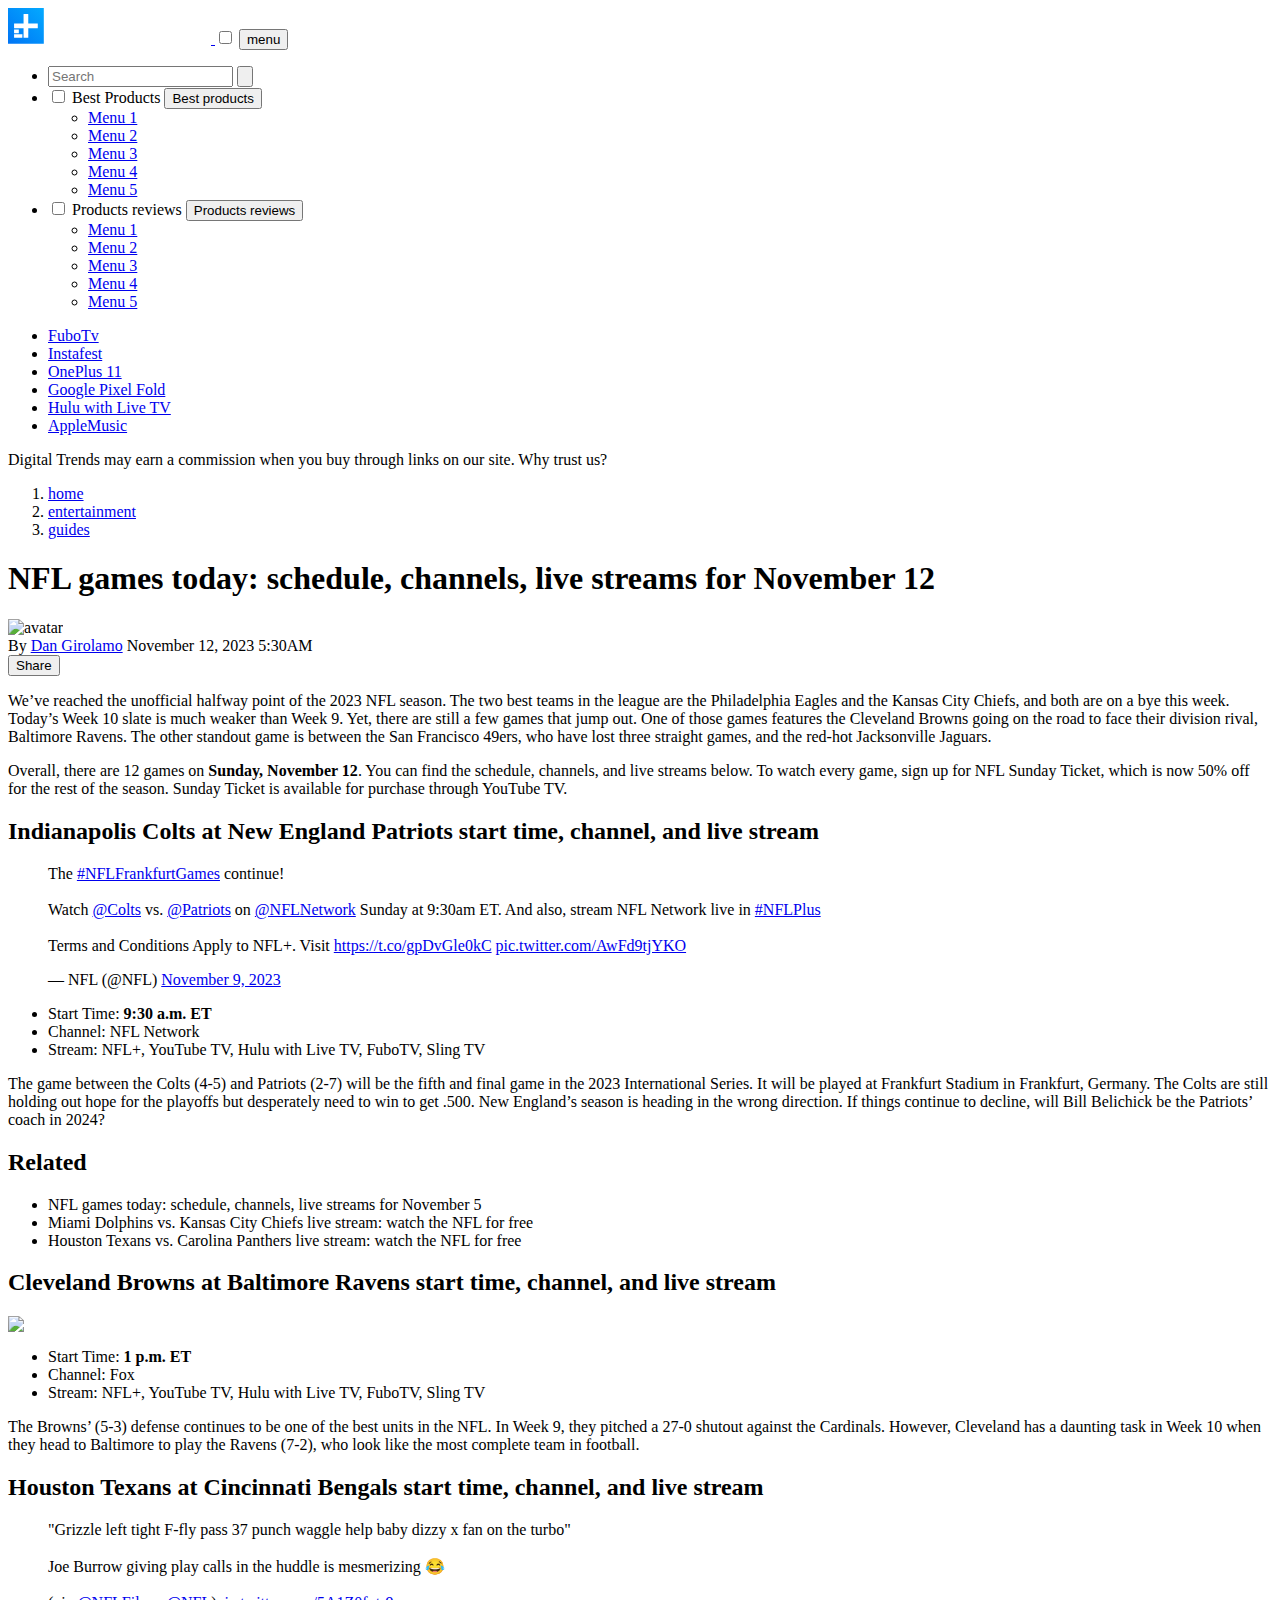
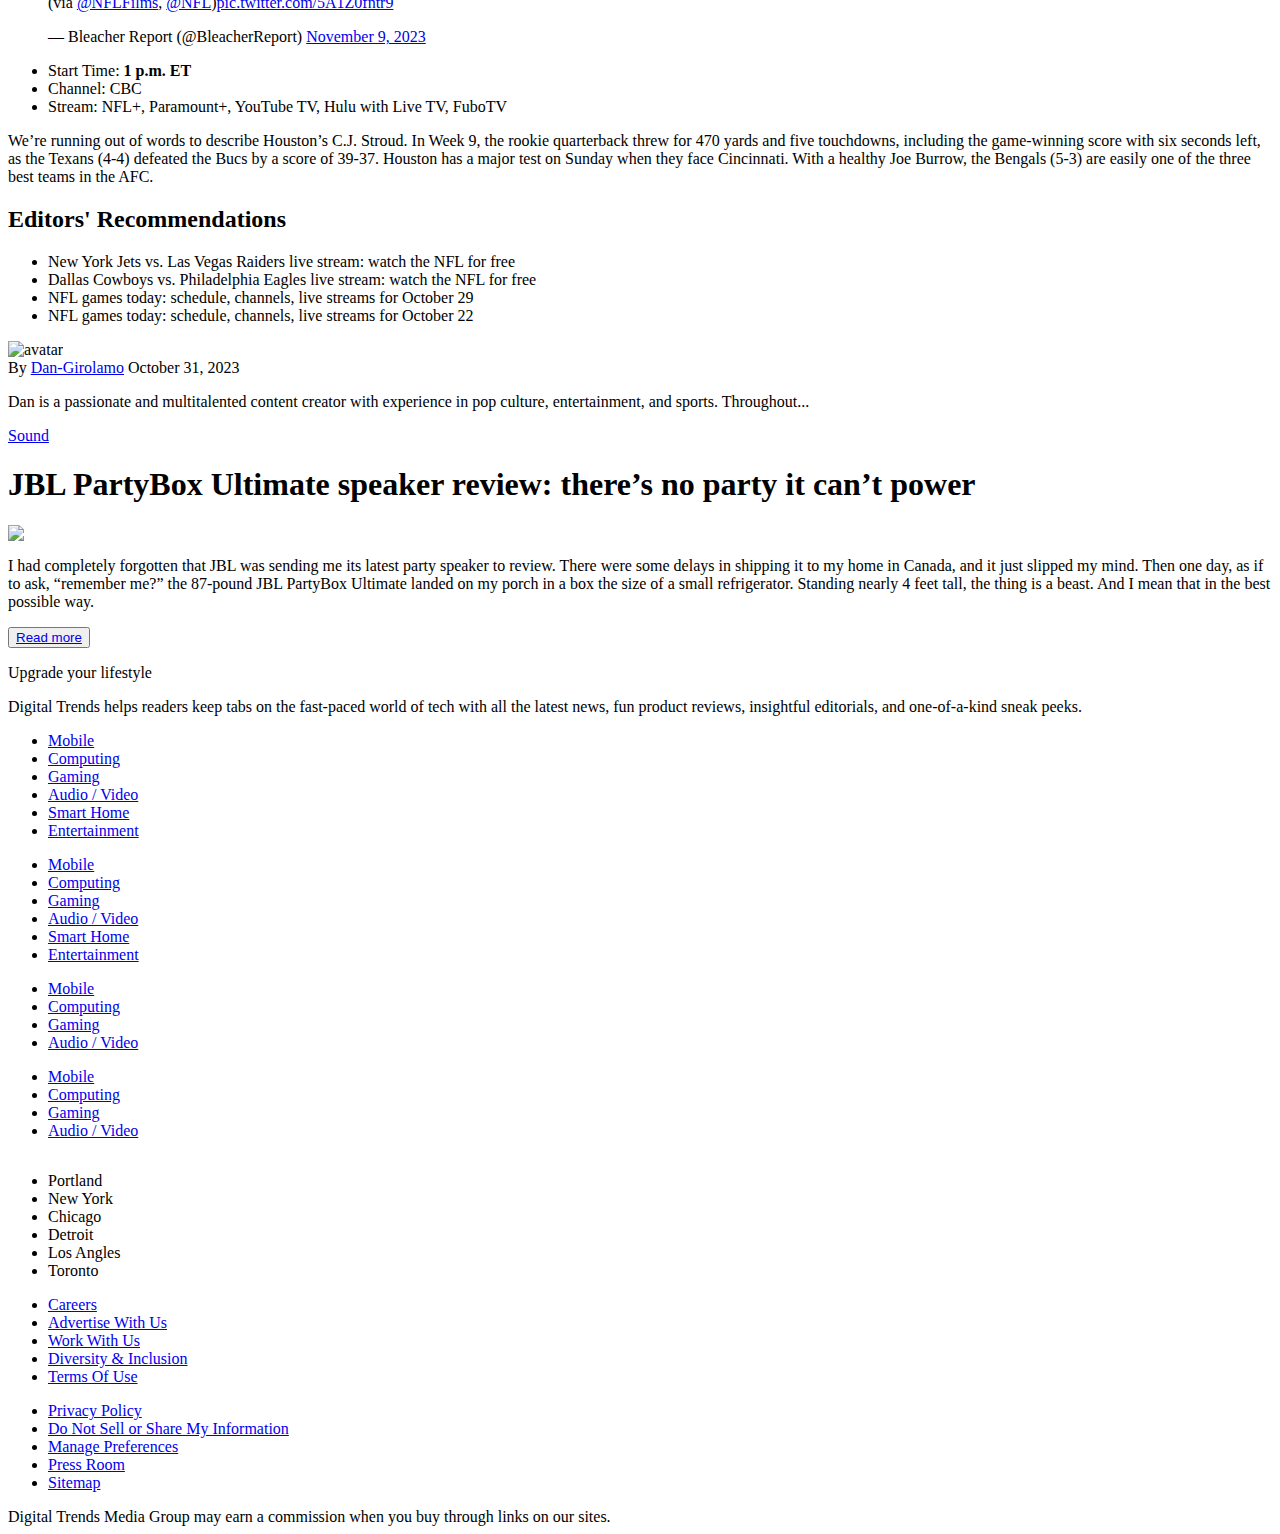
==== nfl.html @ be32e806 "nfl" ====
<html lang="en">

<head>
    <meta charset="UTF-8">
    <meta http-equiv="X-UA-Compatible" content="IE=edge">
    <meta name="viewport" content="width=device-width, initial-scale=1.0">
    <!-- CSS only -->
    <link href="https://cdn.jsdelivr.net/npm/bootstrap@5.2.3/dist/css/bootstrap.min.css" rel="stylesheet"
          integrity="sha384-rbsA2VBKQhggwzxH7pPCaAqO46MgnOM80zW1RWuH61DGLwZJEdK2Kadq2F9CUG65" crossorigin="anonymous">
    <link rel="stylesheet" href="styles/styles.css">
    <link rel="stylesheet" href="styles/desktop.css">
    <link rel="stylesheet" href="styles/digitaltrends/digitaltrends.css">
    <link rel="stylesheet" href="styles/reset.css">
    <link rel="stylesheet" href="fontawesome/css/fontawesome.min.css">
    <link rel="stylesheet" href="fontawesome/css/brands.min.css">
    <link rel="stylesheet" href="fontawesome/css/solid.min.css">
    <link rel="stylesheet" href="styles/image-gallery.css">

    <script src="https://ajax.googleapis.com/ajax/libs/jquery/3.6.1/jquery.min.js"></script>
    <title>Document</title>
</head>

<body>
<header class="top-bar">
    <nav class="top-bar__inner">
        <a href="/" class="top-bar__logo">
            <svg width="203" height="36" viewBox="0 0 203 36" xmlns="http://www.w3.org/2000/svg">
                <path
                        d="M52.5559 14.8375L52.3016 14.5549C51.3126 13.4246 49.8997 12.8312 48.0912 12.8312C44.2765 12.8312 41.2812 16.1373 41.2812 20.3477C41.2812 24.558 44.2765 27.8641 48.0912 27.8641C49.8997 27.8641 51.3126 27.2707 52.3016 26.1404L52.5559 25.8578V27.4685H56.6249V7.06677L52.5559 8.53615V14.8375ZM48.9672 24.0493C46.8197 24.0493 45.3785 22.58 45.3785 20.3759C45.3785 18.1718 46.8197 16.7025 48.9672 16.7025C51.1148 16.7025 52.5559 18.1718 52.5559 20.3759C52.5559 22.5517 51.1148 24.0493 48.9672 24.0493Z"
                        fill="white"></path>
                <path
                        d="M60.9197 6.72577C59.5917 6.72577 58.4331 7.85606 58.4331 9.2124C58.4331 10.5687 59.5634 11.699 60.9197 11.699C62.2478 11.699 63.4064 10.5687 63.4064 9.2124C63.4064 7.85606 62.2478 6.72577 60.9197 6.72577Z"
                        fill="white"></path>
                <path d="M62.9558 13.2266H58.8867V27.4682H62.9558V13.2266Z" fill="white"></path>
                <path d="M86.9169 13.2258H82.8479V27.4675H86.9169V13.2258Z" fill="white"></path>
                <path
                        d="M93.3893 22.41V17.1259H95.7912L97.3171 13.2265H93.3893V9.24219L89.3203 10.8528V22.4383C89.3203 26.027 91.1853 27.6659 95.2261 27.6659C95.9325 27.6659 96.6954 27.6094 97.5432 27.5246L95.6499 23.8229C94.1805 23.8229 93.3893 23.7946 93.3893 22.41Z"
                        fill="white"></path>
                <path
                        d="M108.703 14.8349L108.449 14.5523C107.46 13.422 106.047 12.8286 104.239 12.8286C100.424 12.8286 97.4288 16.1347 97.4288 20.345C97.4288 24.5553 100.424 27.8614 104.239 27.8614C106.047 27.8614 107.46 27.268 108.449 26.1377L108.703 25.8552V27.4658H112.772V13.2242H108.703V14.8349ZM105.115 24.0467C102.967 24.0467 101.526 22.5773 101.526 20.3733C101.526 18.1692 102.967 16.6998 105.115 16.6998C107.262 16.6998 108.703 18.1692 108.703 20.3733C108.703 22.5491 107.262 24.0467 105.115 24.0467Z"
                        fill="white"></path>
                <path d="M114.977 27.4671H119.074V6.61328L114.977 8.0544V27.4671Z" fill="white"></path>
                <path
                        d="M126.816 9.10223L122.719 10.5716L122.69 13.2278H121.306V17.1273H122.69V22.4114C122.69 24.2481 123.029 25.4914 123.792 26.3109C124.612 27.1868 125.912 27.5824 127.918 27.5824C128.483 27.5824 129.076 27.5542 129.755 27.4977V23.8242C129.415 23.8525 129.161 23.8525 128.935 23.8525C128.2 23.8525 127.692 23.7677 127.353 23.5699C126.957 23.3439 126.759 22.9765 126.759 22.4114V17.1273H129.755V13.2278H126.759L126.816 9.10223Z"
                        fill="white"></path>
                <path
                        d="M147.839 12.8286C143.431 12.8286 140.238 15.9934 140.238 20.345C140.238 24.7814 143.487 27.8614 148.15 27.8614C150.806 27.8614 152.869 26.929 154.281 25.064L151.032 23.199C150.382 23.8772 149.336 24.2728 148.206 24.2728C146.313 24.2728 145.098 23.5663 144.589 22.1535L144.533 21.9557H154.931C155.016 21.4471 155.073 20.9102 155.073 20.345C155.073 16.0499 151.964 12.8286 147.839 12.8286ZM144.448 18.9887L144.504 18.8191C144.928 17.265 146.115 16.4173 147.81 16.4173C149.421 16.4173 150.608 17.2932 151.032 18.8191L151.088 18.9887H144.448Z"
                        fill="white"></path>
                <path
                        d="M165.669 12.8286C163.889 12.8286 162.42 13.4503 161.628 14.5523L161.374 14.8914V13.2807L157.305 14.7218V27.4658H161.374V19.6951C161.374 17.7171 162.42 16.5586 164.228 16.5586C165.528 16.5586 166.884 17.2933 166.884 19.356V27.4941H170.953V18.7061C170.981 14.6371 168.297 12.8286 165.669 12.8286Z"
                        fill="white"></path>
                <path
                        d="M184.572 14.8352L184.317 14.5526C183.328 13.4223 181.915 12.8289 180.107 12.8289C176.292 12.8289 173.297 16.135 173.297 20.3453C173.297 24.5556 176.292 27.8617 180.107 27.8617C181.915 27.8617 183.328 27.2683 184.317 26.138L184.572 25.8555V27.4661H188.641V7.48828L184.572 8.9294V14.8352ZM180.955 24.047C178.807 24.047 177.366 22.5776 177.366 20.3736C177.366 18.1695 178.807 16.7001 180.955 16.7001C183.102 16.7001 184.543 18.1695 184.543 20.3736C184.571 22.5494 183.13 24.047 180.955 24.047Z"
                        fill="white"></path>
                <path
                        d="M141.622 12.9416C141.227 12.8569 140.859 12.8286 140.464 12.8286H140.435H140.407C138.655 12.8286 137.271 13.3938 136.451 14.4675L136.197 14.7784V13.2807L136.112 13.309V13.2525L132.043 13.422V27.4941H136.197V19.6951C136.197 17.7454 137.186 16.6151 138.91 16.5586C139.475 15.1457 140.407 13.9024 141.622 12.9416Z"
                        fill="white"></path>
                <path
                        d="M76.4621 14.8349L76.2078 14.5523C75.2187 13.422 73.8059 12.8286 71.9974 12.8286C68.1827 12.8286 65.1874 16.1347 65.1874 20.345C65.1874 24.5554 68.1827 27.8614 71.9974 27.8614C73.7494 27.8614 75.1622 27.2963 76.1512 26.2225L76.4055 25.94V28.6244C76.4055 30.7719 74.5688 32.0718 72.8169 32.0718C71.1215 32.0718 69.7368 31.224 69.2282 29.8677L69.1152 29.5569L65.4418 30.885L65.5265 31.1958C66.6003 34.1063 69.4543 35.9995 72.8169 35.9995C77.225 35.9995 80.5594 32.8347 80.5594 28.6526V13.2242H76.4903V14.8349H76.4621ZM72.8734 24.0467C70.7258 24.0467 69.2847 22.5773 69.2847 20.3733C69.2847 18.1692 70.7258 16.6998 72.8734 16.6998C75.0209 16.6998 76.4621 18.1692 76.4621 20.3733C76.4621 22.5491 75.0209 24.0467 72.8734 24.0467Z"
                        fill="white"></path>
                <path
                        d="M84.9398 6.72656C83.6117 6.72656 82.4531 7.85685 82.4531 9.2132C82.4531 10.5695 83.5834 11.6998 84.9398 11.6998C86.2679 11.6998 87.4264 10.5695 87.4264 9.2132C87.4264 7.85685 86.2961 6.72656 84.9398 6.72656Z"
                        fill="white"></path>
                <path
                        d="M197.286 18.6199C196.071 18.3091 195.11 18.0548 195.11 17.3484C195.11 16.755 195.619 16.3876 196.467 16.3876C197.145 16.3876 197.682 16.6137 198.105 17.1223L201.864 15.7942L201.948 15.766C200.79 13.901 198.812 12.8555 196.467 12.8555C193.697 12.8555 190.9 14.2966 190.9 17.4896C190.9 20.5979 193.754 21.3891 195.817 21.9825C197.06 22.3216 198.049 22.6042 198.049 23.2824C198.049 23.7627 197.766 24.3279 196.325 24.3279C195.365 24.3279 194.602 23.9888 194.121 23.3106L190.278 24.667H190.25C191.324 26.8145 193.415 27.9166 196.325 27.9166C199.179 27.9166 202.231 26.7015 202.231 23.2824C202.259 19.9198 199.377 19.1568 197.286 18.6199Z"
                        fill="white"></path>
                <path
                        d="M35.7454 35.8301H0.0565144C0.0282572 35.8301 0 35.8019 0 35.7736V0.0565144C0 0.0282572 0.0282572 0 0.0565144 0H35.7454C35.7736 0 35.8019 0.0282572 35.8019 0.0565144V35.7454C35.8301 35.8019 35.8019 35.8301 35.7454 35.8301Z"
                        fill="url(#paint0_linear_732_147)"></path>
                <path
                        d="M29.5 15.5691H20.2599V6.32902C20.2599 6.18774 20.1469 6.07471 20.0056 6.07471H15.8236C15.6823 6.07471 15.5692 6.18774 15.5692 6.32902V15.5691H6.32914C6.18786 15.5691 6.07483 15.6822 6.07483 15.8234V20.0338C6.07483 20.1751 6.18786 20.2881 6.32914 20.2881H15.5692V29.5282C15.5692 29.6695 15.6823 29.7825 15.8236 29.7825H20.0339C20.1752 29.7825 20.2882 29.6695 20.2882 29.5282V20.2598H29.5283C29.6696 20.2598 29.7826 20.1468 29.7826 20.0055V15.8234C29.7261 15.6822 29.6131 15.5691 29.5 15.5691Z"
                        fill="white"></path>
                <path
                        d="M6.32902 25.1781H10.5676C10.7089 25.1781 10.8219 25.0651 10.8219 24.9238V21.872C10.8219 21.7307 10.7089 21.6177 10.5676 21.6177H6.32902C6.18774 21.6177 6.07471 21.7307 6.07471 21.872V24.8955C6.07471 25.0651 6.18774 25.1781 6.32902 25.1781Z"
                        fill="white"></path>
                <path
                        d="M14.128 26.1958H6.32902C6.18774 26.1958 6.07471 26.3088 6.07471 26.4501V29.4736C6.07471 29.6149 6.18774 29.728 6.32902 29.728H14.128C14.2693 29.728 14.3823 29.6149 14.3823 29.4736V26.4501C14.3541 26.3088 14.241 26.1958 14.128 26.1958Z"
                        fill="white"></path>
                <defs>
                    <linearGradient id="paint0_linear_732_147" x1="0.0206909" y1="35.7987" x2="35.7987" y2="0.0206896"
                                    gradientUnits="userSpaceOnUse">
                        <stop stop-color="#0074F5"></stop>
                        <stop offset="1" stop-color="#03AAFF"></stop>
                    </linearGradient>
                </defs>
            </svg>
        </a>
        <input type="checkbox" id="ham-menu-cb" class="d-none">
        <button class="top-bar__ham  ham-bg" id="ham-menu-toggle">
            menu
        </button>
        <div class="prim-menu" id="prim-menu-cont">
            <div class="wrapper-content">

                <ul>
                    <li class="prim-menu-search">
                        <div class="prim-menu-search-wrapper">
                            <input type="text" class="prim-menu-search-input" placeholder="Search">
                            <input type="button" class="prim-menu-search-btn">
                        </div>
                    </li>
                    <li class="prim-menu-item" id="m-item-0">
                        <input class="menu-toggle" id="m-cb-0" type="checkbox">
                        <label class="menu-label" id="m-lbl-0">Best Products</label>
                        <button class="menu-btn" id="m-btn-0">Best products</button>
                        <ul class="prim-menu-sub-list" id="m-list-0">
                            <li class="prim-menu-sub-item"><a href="#">Menu 1</a></li>
                            <li class="prim-menu-sub-item"><a href="#">Menu 2</a></li>
                            <li class="prim-menu-sub-item"><a href="#">Menu 3</a></li>
                            <li class="prim-menu-sub-item"><a href="#">Menu 4</a></li>
                            <li class="prim-menu-sub-item"><a href="#">Menu 5</a></li>
                        </ul>
                    </li>
                    <li class="prim-menu-item" id="m-item-1">
                        <input class="menu-toggle" id="m-cb-1" type="checkbox">
                        <label class="menu-label" id="m-lbl-1">Products reviews</label>
                        <button class="menu-btn" id="m-btn-1">Products reviews</button>
                        <ul class="prim-menu-sub-list" id="m-list-1">
                            <li class="prim-menu-sub-item"><a href="#">Menu 1</a></li>
                            <li class="prim-menu-sub-item"><a href="#">Menu 2</a></li>
                            <li class="prim-menu-sub-item"><a href="#">Menu 3</a></li>
                            <li class="prim-menu-sub-item"><a href="#">Menu 4</a></li>
                            <li class="prim-menu-sub-item"><a href="#">Menu 5</a></li>
                        </ul>
                    </li>
                </ul>
            </div>
        </div>
    </nav>
</header>
<div class="tag-menu">
    <ul class="tag-menu__list" id="slide-menu">
        <li class="tag-menu__item"><a href="#" class="tag-menu__link">FuboTv</a></li>
        <li class="tag-menu__item"><a href="#" class="tag-menu__link">Instafest</a></li>
        <li class="tag-menu__item"><a href="#" class="tag-menu__link">OnePlus 11</a></li>
        <li class="tag-menu__item"><a href="#" class="tag-menu__link">Google Pixel Fold</a></li>
        <li class="tag-menu__item"><a href="#" class="tag-menu__link">Hulu with Live TV</a></li>
        <li class="tag-menu__item"><a href="#" class="tag-menu__link">AppleMusic</a></li>
    </ul>
</div>

<!--Article content-->
<main class="wrapper-thin pb-5">
    <div class="art-header mb-5">
        <p class="note mt-4">
            Digital Trends may earn a commission when you buy through links on our site. Why trust us?
        </p>
        <div class="d-breadcrumb mt-4">
            <ol class="d-breadcrumb__list">
                <li class="d-breadcrumb__item"><a class="d-breadcrumb__link" href="#">home</a></li>
                <li class="d-breadcrumb__item"><a class="d-breadcrumb__link" href="#">entertainment</a></li>
                <li class="d-breadcrumb__item"><a class="d-breadcrumb__link" href="#">guides</a></li>
            </ol>
        </div>
        <h1 class="art-header__headline">
            NFL games today: schedule, channels, live streams for November 12
        </h1>

        <div class="art-header__info">
            <div class="art-header__author">
                <img src="https://www.digitaltrends.com/wp-content/uploads/2022/11/Dan-Girolamo-Headshot-2-1.jpg?resize=60%2C60&p=1"
                     alt="avatar" class="art-header__avatar">
                <div class="art-header__by">
                    <span class="art-header__name">
                        By
                        <a href="#" class="art-header__author-link">Dan Girolamo</a>
                    </span>
                    <time>November 12, 2023 5:30AM</time>
                </div>
            </div>
            <button class="art-header__share">
                Share
            </button>
        </div>
    </div>


    <article class="c-article">
        <p class="c-article__paragraph">We’ve reached the unofficial halfway point of the 2023 NFL season. The two best
            teams in the league are the Philadelphia Eagles and the Kansas City Chiefs, and both are on a bye this week.
            Today’s Week 10 slate is much weaker than Week 9. Yet, there are still a few games that jump out. One of
            those games features the Cleveland Browns going on the road to face their division rival, Baltimore Ravens.
            The other standout game is between the San Francisco 49ers, who have lost three straight games, and the
            red-hot Jacksonville Jaguars.</p>
        <p class="c-article__paragraph">Overall, there are 12 games on <strong>Sunday, November 12</strong>. You can
            find the schedule,
            channels, and live streams below. To watch every game, sign up for NFL Sunday Ticket, which is now 50% off
            for the rest of the season. Sunday Ticket is available for purchase through YouTube TV.</p>
        <h2 class="c-article__title">Indianapolis Colts at New England Patriots start time, channel, and live
            stream</h2>

        <!--        Twitter post-->
        <div class="d-flex justify-content-center">

            <blockquote class="twitter-tweet"><p lang="en" dir="ltr">The <a
                    href="https://twitter.com/hashtag/NFLFrankfurtGames?src=hash&amp;ref_src=twsrc%5Etfw">#NFLFrankfurtGames</a>
                continue!<br><br>Watch <a href="https://twitter.com/Colts?ref_src=twsrc%5Etfw">@Colts</a> vs. <a
                        href="https://twitter.com/Patriots?ref_src=twsrc%5Etfw">@Patriots</a> on <a
                        href="https://twitter.com/nflnetwork?ref_src=twsrc%5Etfw">@NFLNetwork</a> Sunday at 9:30am ET.
                And
                also, stream NFL Network live in <a
                        href="https://twitter.com/hashtag/NFLPlus?src=hash&amp;ref_src=twsrc%5Etfw">#NFLPlus</a>
                <br><br>Terms
                and Conditions Apply to NFL+. Visit <a href="https://t.co/gpDvGle0kC">https://t.co/gpDvGle0kC</a> <a
                        href="https://t.co/AwFd9tjYKO">pic.twitter.com/AwFd9tjYKO</a></p>&mdash; NFL (@NFL) <a
                    href="https://twitter.com/NFL/status/1722648086688788781?ref_src=twsrc%5Etfw">November 9, 2023</a>
            </blockquote>
            <script async src="https://platform.twitter.com/widgets.js" charset="utf-8"></script>
        </div>

        <ul class="c-article__list">
            <li>Start Time: <strong>9:30 a.m. ET</strong></li>
            <li>Channel: NFL Network</li>
            <li>Stream: NFL+, YouTube TV, Hulu with Live TV, FuboTV, Sling TV</li>
        </ul>


        <p class="c-article__paragraph">The game between the Colts (4-5) and Patriots (2-7) will be the fifth and final
            game in the 2023 International Series. It will be played at Frankfurt Stadium in Frankfurt, Germany. The
            Colts are still holding out hope for the playoffs but desperately need to win to get .500. New England’s
            season is heading in the wrong direction. If things continue to decline, will Bill Belichick be the
            Patriots’ coach in 2024?</p>

        <h2 class="c-article__title">Related</h2>
        <ul class="c-article__list c-article__list--links">
            <li>NFL games today: schedule, channels, live streams for November 5</strong></li>
            <li>Miami Dolphins vs. Kansas City Chiefs live stream: watch the NFL for free</li>
            <li>Houston Texans vs. Carolina Panthers live stream: watch the NFL for free</li>
        </ul>
        <h2 class="c-article__title">Cleveland Browns at Baltimore Ravens start time, channel, and live stream</h2>
        <img class="c-article__img" src="images/nfl/1.webp">
        <ul class="c-article__list">
            <li>Start Time:<strong> 1 p.m. ET</strong></li>
            <li>Channel: Fox</li>
            <li>Stream: NFL+, YouTube TV, Hulu with Live TV, FuboTV, Sling TV</li>
        </ul>
        <p class="c-article__paragraph">The Browns’ (5-3) defense continues to be one of the best units in the NFL. In
            Week 9, they pitched a 27-0 shutout against the Cardinals. However, Cleveland has a daunting task in Week 10
            when they head to Baltimore to play the Ravens (7-2), who look like the most complete team in football.</p>

        <h2 class="c-article__title">Houston Texans at Cincinnati Bengals start time, channel, and live stream</h2>
        <div class="d-flex justify-content-center">
            <blockquote class="twitter-tweet"><p lang="en" dir="ltr">&quot;Grizzle left tight F-fly pass 37 punch waggle
                help baby dizzy x fan on the turbo&quot; <br><br>Joe Burrow giving play calls in the huddle is
                mesmerizing
                😂<br><br>(via <a href="https://twitter.com/NFLFilms?ref_src=twsrc%5Etfw">@NFLFilms</a>, <a
                        href="https://twitter.com/NFL?ref_src=twsrc%5Etfw">@NFL</a>)<a href="https://t.co/5A1Z0fntr9">pic.twitter.com/5A1Z0fntr9</a>
            </p>&mdash; Bleacher Report (@BleacherReport) <a
                    href="https://twitter.com/BleacherReport/status/1722702971622797646?ref_src=twsrc%5Etfw">November 9,
                2023</a></blockquote>
            <script async src="https://platform.twitter.com/widgets.js" charset="utf-8"></script>
        </div>
        <ul class="c-article__list">
            <li>Start Time:<strong> 1 p.m. ET</strong></li>
            <li>Channel: CBC</li>
            <li>Stream: NFL+, Paramount+, YouTube TV, Hulu with Live TV, FuboTV</li>
        </ul>
        <p class="c-article__paragraph">We’re running out of words to describe Houston’s C.J. Stroud. In Week 9, the
            rookie quarterback threw for 470 yards and five touchdowns, including the game-winning score with six
            seconds left, as the Texans (4-4) defeated the Bucs by a score of 39-37. Houston has a major test on Sunday
            when they face Cincinnati. With a healthy Joe Burrow, the Bengals (5-3) are easily one of the three best
            teams in the AFC.</p>

        <h2 class="c-article__title">Editors' Recommendations</h2>
        <ul class="c-article__list c-article__list--links">
            <li>New York Jets vs. Las Vegas Raiders live stream: watch the NFL for free</li>
            <li>Dallas Cowboys vs. Philadelphia Eagles live stream: watch the NFL for free</li>
            <li>NFL games today: schedule, channels, live streams for October 29</li>
            <li>NFL games today: schedule, channels, live streams for October 22</li>
        </ul>

        <div class="c-article__footer">
            <div>
                <div class="art-header__author">
                    <img src="https://www.digitaltrends.com/wp-content/uploads/2022/11/Dan-Girolamo-Headshot-2-1.jpg?resize=60%2C60&p=1"
                         alt="avatar" class="art-header__avatar">
                    <div class="art-header__by">
                    <span class="art-header__name">
                        By
                        <a href="#" class="art-header__author-link col-6">Dan-Girolamo</a>
                    </span>
                        <time>October 31, 2023</time>
                    </div>
                </div>
            </div>
            <div>
                <p>Dan is a passionate and multitalented content creator with experience in pop culture, entertainment,
                    and sports. Throughout...</p>
            </div>
        </div>

        <div class="c-article__another-post mt-5">
            <p class="d-breadcrumb__item"><a class="d-breadcrumb__link" href="#">Sound</a></p>
            <h1 class="art-header__headline">
                JBL PartyBox Ultimate speaker review: there’s no party it can’t power
            </h1>
            <img class="c-article__img mt-5" src="images/jbl/main.webp">
            <p class="c-article__paragraph">I had completely forgotten that JBL was sending me its latest party speaker
                to
                review. There were some delays in shipping it to my home in Canada, and it just slipped my mind. Then
                one
                day, as if to ask, “remember me?” the 87-pound JBL PartyBox Ultimate landed on my porch in a box the
                size of
                a small refrigerator. Standing nearly 4 feet tall, the thing is a beast. And I mean that in the best
                possible way.
                <span class="grad"></span>
            </p>
            <button class="c-article__read-more"><a href="/jbl.html">Read more</a></button>
        </div>

    </article>

</main>


<footer class="footer">
    <div class="footer__inner">
        <div class="footer__top">
            <div class="footer__top-left">
                <p class="footer__title footer__title--xl">
                    Upgrade your lifestyle
                </p>
                <p class="footer__text">Digital Trends helps readers keep tabs on the fast-paced world of tech with all
                    the
                    latest news, fun product reviews, insightful editorials, and one-of-a-kind sneak peeks.</p>
            </div>
            <div class="footer__top-right">
                <div class="d-flex footer__social">
                    <a href="#">
                        <i class="fa-brands fa-facebook social__icon"></i>
                    </a>
                    <a href="#">
                        <i class="fa-brands fa-instagram social__icon"></i>
                    </a>
                    <a href="#">
                        <i class="fa-brands fa-twitter social__icon"></i>
                    </a>
                    <a href="#">
                        <i class="fa-brands fa-youtube social__icon"></i>
                    </a>
                    <a href="#">
                        <i class="fa-brands fa-pinterest social__icon"></i>
                    </a>
                    <a href="#">
                        <i class="fa-brands fa-pinterest social__icon"></i>
                    </a>
                    <a href="#">
                        <i class="fa-brands fa-linkedin social__icon"></i>
                    </a>
                    <a href="#">
                        <i class="fa-brands fa-tiktok social__icon"></i>
                    </a>
                </div>
                <div class="footer__list-cont">
                    <ul class="footer__list">
                        <li class="footer__list-item"><a href="#" class="footer__link">Mobile</a></li>
                        <li class="footer__list-item"><a href="#" class="footer__link">Computing</a></li>
                        <li class="footer__list-item"><a href="#" class="footer__link">Gaming</a></li>
                        <li class="footer__list-item"><a href="#" class="footer__link">Audio / Video</a></li>
                        <li class="footer__list-item"><a href="#" class="footer__link">Smart Home</a></li>
                        <li class="footer__list-item"><a href="#" class="footer__link">Entertainment</a></li>
                    </ul>
                    <ul class="footer__list">
                        <li class="footer__list-item"><a href="#" class="footer__link">Mobile</a></li>
                        <li class="footer__list-item"><a href="#" class="footer__link">Computing</a></li>
                        <li class="footer__list-item"><a href="#" class="footer__link">Gaming</a></li>
                        <li class="footer__list-item"><a href="#" class="footer__link">Audio / Video</a></li>
                        <li class="footer__list-item"><a href="#" class="footer__link">Smart Home</a></li>
                        <li class="footer__list-item"><a href="#" class="footer__link">Entertainment</a></li>
                    </ul>
                </div>
                <div class="footer__list-cont">
                    <ul class="footer__list">
                        <li class="footer__list-item"><a href="#" class="footer__link">Mobile</a></li>
                        <li class="footer__list-item"><a href="#" class="footer__link">Computing</a></li>
                        <li class="footer__list-item"><a href="#" class="footer__link">Gaming</a></li>
                        <li class="footer__list-item"><a href="#" class="footer__link">Audio / Video</a></li>
                    </ul>
                    <ul class="footer__list">
                        <li class="footer__list-item"><a href="#" class="footer__link">Mobile</a></li>
                        <li class="footer__list-item"><a href="#" class="footer__link">Computing</a></li>
                        <li class="footer__list-item"><a href="#" class="footer__link">Gaming</a></li>
                        <li class="footer__list-item"><a href="#" class="footer__link">Audio / Video</a></li>
                    </ul>
                </div>
            </div>
        </div>
    </div>
    <div class="footer__inner">
        <div class="footer__bottom">
            <div class="footer__bottom-left">
                <img src="https://www.digitaltrends.com/wp-content/themes/dt-stardust/assets/images/svg/logo-dtmg.svg"
                     alt="">
                <ul class="footer__states">
                    <li>Portland</li>
                    <li>New York</li>
                    <li>Chicago</li>
                    <li>Detroit</li>
                    <li>Los Angles</li>
                    <li>Toronto</li>
                </ul>
            </div>
            <div class="footer__bottom-right">
                <div class="footer__terms">
                    <ul>
                        <li><a href="#">Careers</a></li>
                        <li><a href="#">Advertise With Us</a></li>
                        <li><a href="#">Work With Us</a></li>
                        <li><a href="#">Diversity & Inclusion</a></li>
                        <li><a href="#">Terms Of Use</a></li>
                    </ul>
                    <ul>
                        <li><a href="#">Privacy Policy</a></li>
                        <li><a href="#">Do Not Sell or Share My Information</a></li>
                        <li><a href="#">Manage Preferences</a></li>
                        <li><a href="#">Press Room</a></li>
                        <li><a href="#">Sitemap</a></li>
                    </ul>
                </div>
            </div>
        </div>
        <div class="copyright">
            Digital Trends Media Group may earn a commission when you buy through links on our sites.
        </div>
    </div>
</footer>
<script src="https://cdn.jsdelivr.net/npm/bootstrap@5.2.3/dist/js/bootstrap.bundle.min.js"
        integrity="sha384-kenU1KFdBIe4zVF0s0G1M5b4hcpxyD9F7jL+jjXkk+Q2h455rYXK/7HAuoJl+0I4"
        crossorigin="anonymous"></script>
<script src="js/nav.js"></script>
<script src="js/carousel.js"></script>
<script src="js/image-gallery.js"></script>

</body>

</html>
---- styles/image-gallery.css ----
#gallery {
  display: flex;
}
#gallery .col:not(:last-child) {
  padding-right: 0.4vw;
}
#gallery .col {
  width: 50vw;
}
#gallery .col img {
  width: 100%;
  height: auto;
  margin: 0.2vw 0;
  cursor: pointer;
}
#gallery .col img:hover {
  opacity: 0.75;
}
#gallery .gallery__image-view {
  max-width: calc(100vw - 40px);
  max-height: calc(100vh - 40px);
  z-index: 99999999;
  position: fixed;
  top: 50%;
  left: 50%;
  transform: translate(-50%, -50%);
}
#gallery .gallery__image-view img {
  width: auto;
  height: auto;
  max-width: 80vw;
  max-height: 80vh;
}

.gallery__overlay {
  position: fixed;
  top: 0;
  left: 0;
  height: 100vh;
  width: 100vw;
  margin: 0;
  padding: 0;
  background-color: #ffffff;
  opacity: 0.6;
  z-index: 9999999;
  transition: opacity 0.5s ease-in-out 0s;
}
.gallery__overlay .gallery__overlay-close {
  position: absolute;
  top: 30px;
  right: 30px;
  background-color: transparent;
  border: none;
}

.gallery__overlay.gallery__overlay_hidden, .gallery__image-view.gallery__image-view_hidden {
  display: none;
  opacity: 0;
}

/*# sourceMappingURL=image-gallery.css.map */
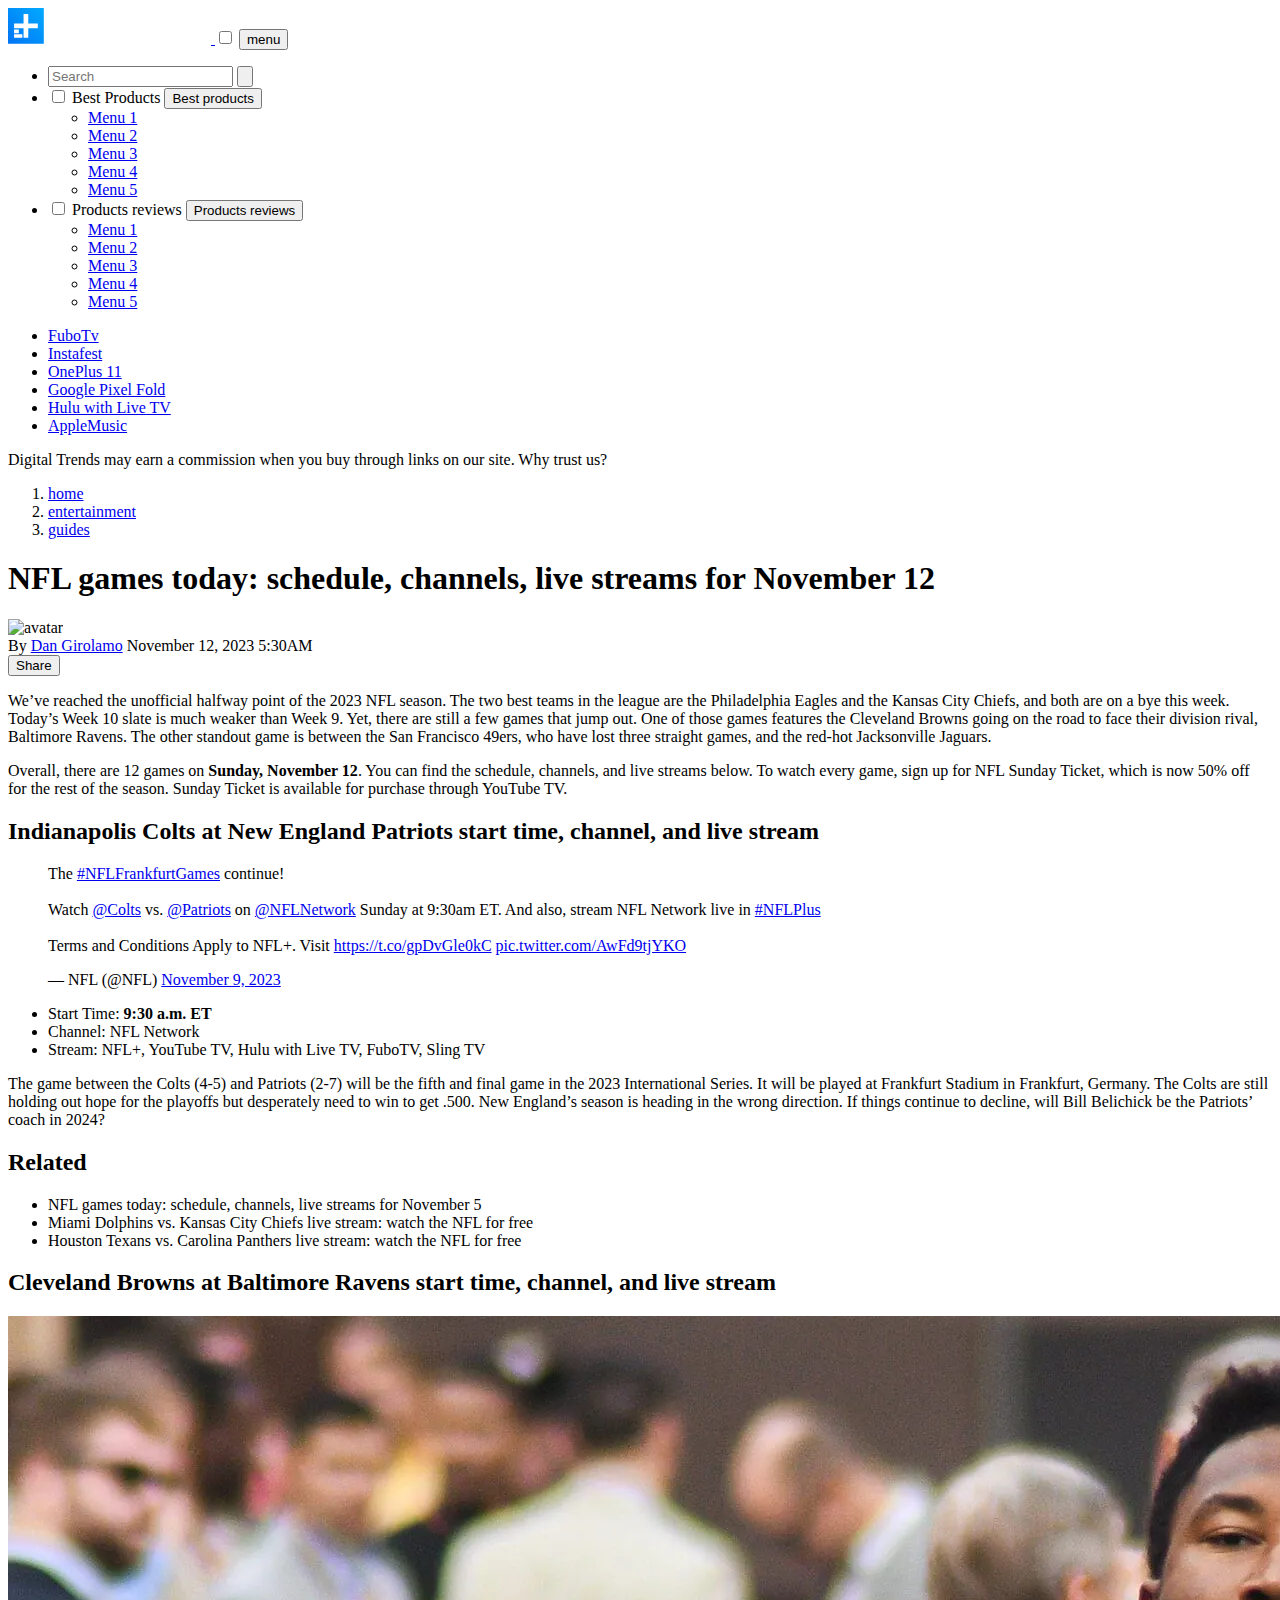
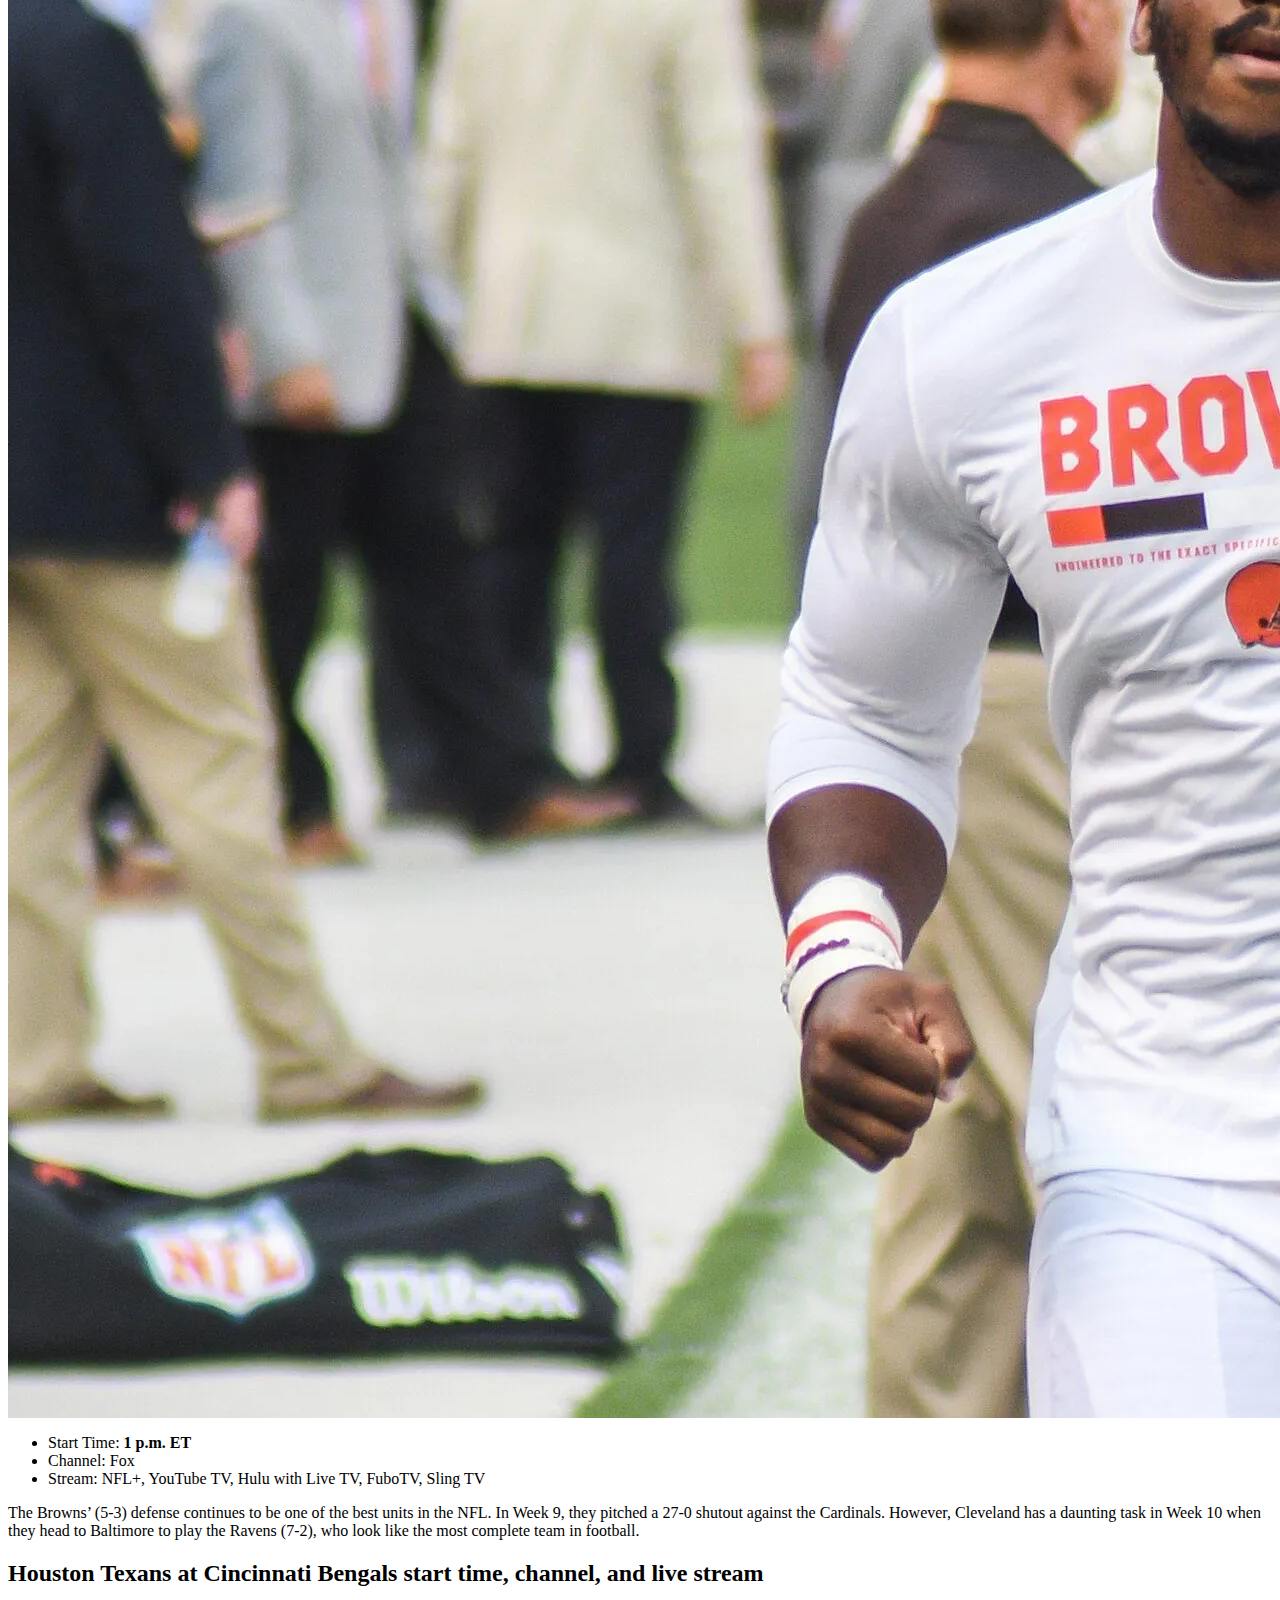
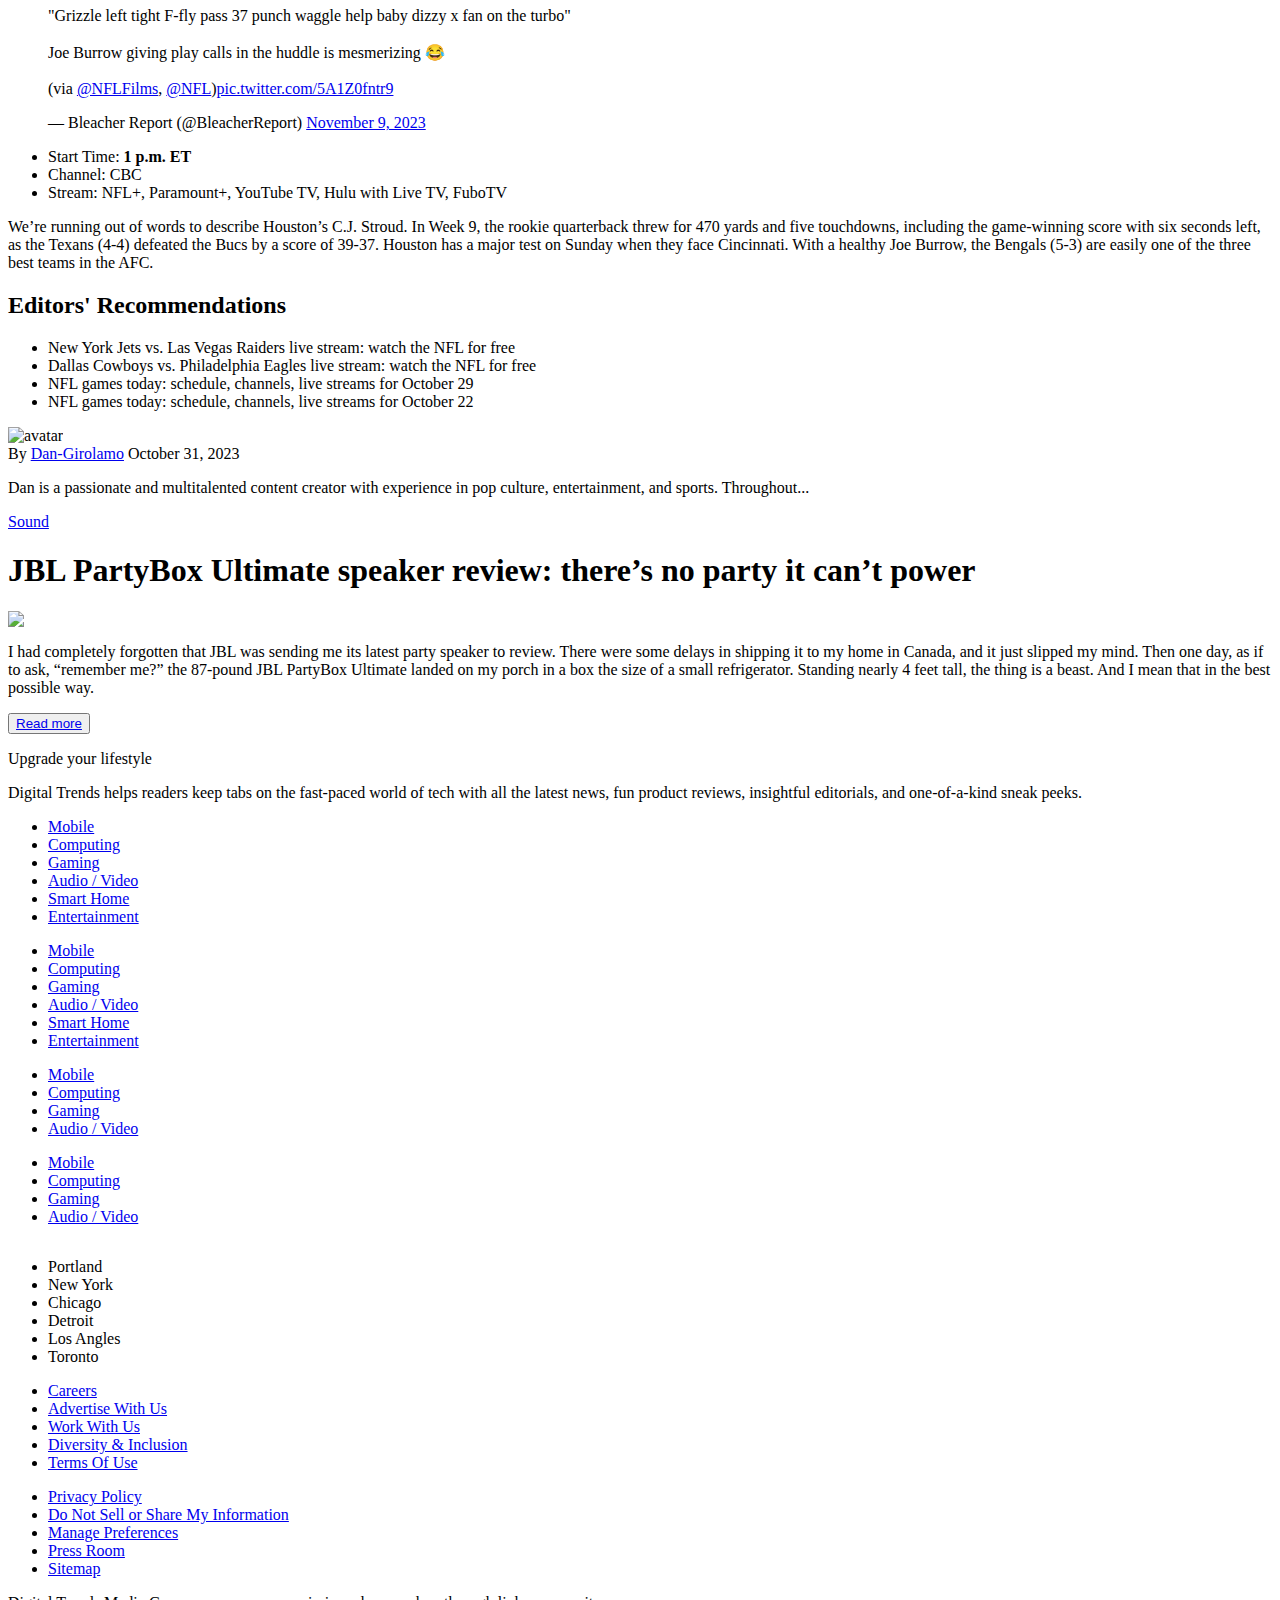
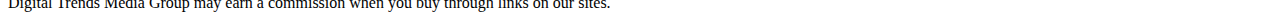
==== commit a7046530: "final" ====
--- a/nfl.html
+++ b/nfl.html
@@ -305,7 +305,7 @@
                 possible way.
                 <span class="grad"></span>
             </p>
-            <button class="c-article__read-more"><a href="/jbl.html">Read more</a></button>
+            <button class="c-article__read-more"><a href="jbl.html">Read more</a></button>
         </div>
 
     </article>
